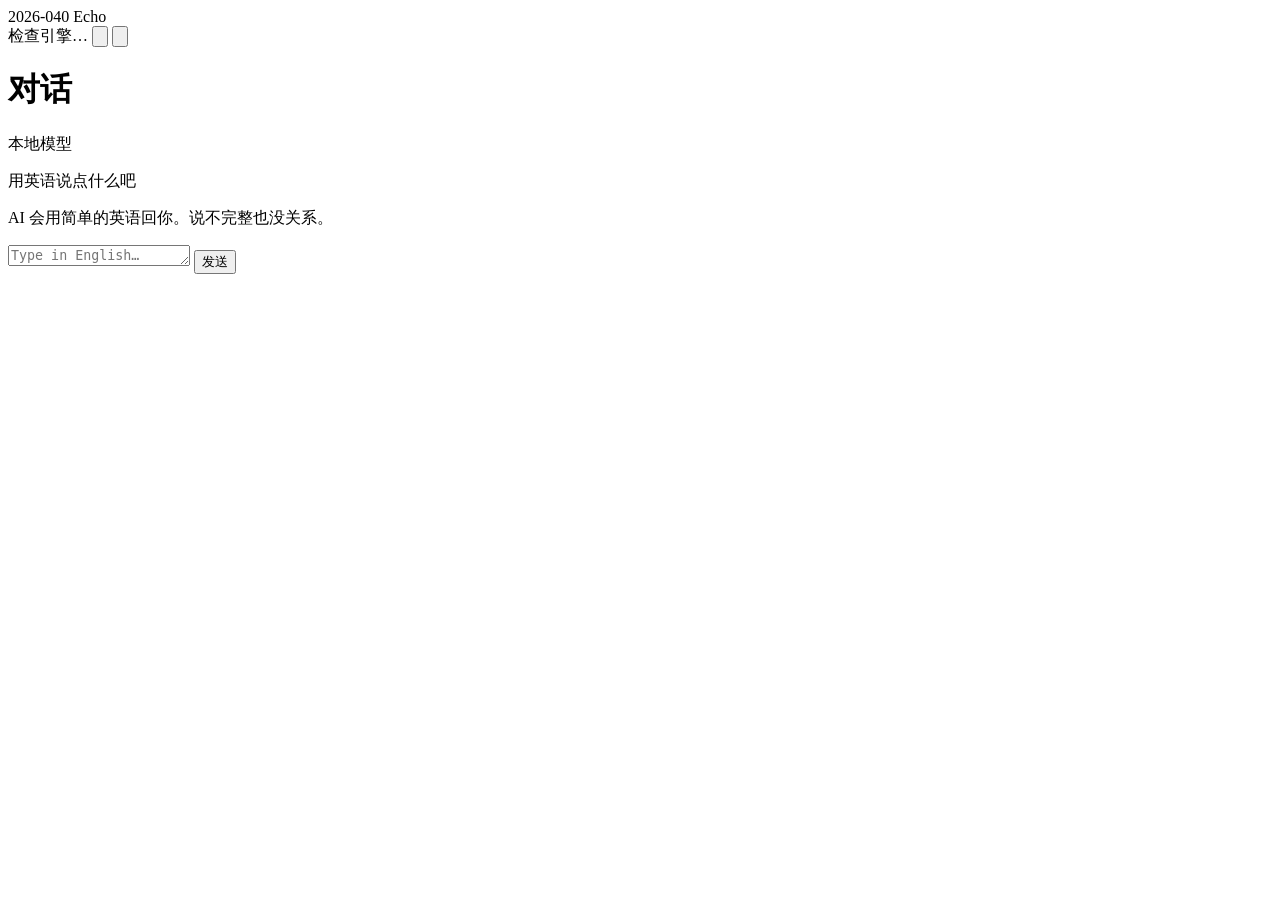
==== b-Code-Echo/src/echo_app/static/index.html @ 50c87a37 "Echo 0.1.0：自带私有推理引擎 + 最简单的英语对话页" ====
<!doctype html>
<html lang="zh-CN">
<head>
  <meta charset="utf-8">
  <meta name="viewport" content="width=device-width, initial-scale=1">
  <meta name="color-scheme" content="dark light">
  <title>Echo</title>
  <script>
    // 首帧前定主题，避免闪白
    (function () {
      var t = null;
      try { t = localStorage.getItem("echo-theme"); } catch (e) {}
      if (!t) t = matchMedia("(prefers-color-scheme: dark)").matches ? "dark" : "light";
      document.documentElement.dataset.theme = t;
    })();
  </script>
  <link rel="stylesheet" href="/static/app.css">
</head>
<body>
  <header class="nav">
    <div class="wrap nav-in">
      <div class="brand">
        <span class="brand-no">2026-040</span>
        <span class="brand-name">Echo</span>
      </div>
      <div class="nav-right">
        <span class="engine" id="engine" data-state="checking">
          <span class="dot" aria-hidden="true"></span><span id="engine-text">检查引擎…</span>
        </span>
        <button class="icon-btn" id="new-chat" aria-label="新对话" title="新对话">
          <svg viewBox="0 0 24 24" aria-hidden="true"><path d="M12 5v14M5 12h14"/></svg>
        </button>
        <button class="icon-btn" id="theme" aria-label="切换主题" title="切换主题">
          <svg viewBox="0 0 24 24" aria-hidden="true"><path d="M20 14.5A8 8 0 0 1 9.5 4a8 8 0 1 0 10.5 10.5z"/></svg>
        </button>
      </div>
    </div>
  </header>

  <main class="wrap chat">
    <div class="section-head">
      <h1>对话</h1>
      <div class="ink-bar"><span id="model-note">本地模型</span></div>
    </div>

    <div class="log" id="log" aria-live="polite">
      <div class="empty" id="empty">
        <p class="empty-title">用英语说点什么吧</p>
        <p class="empty-note">AI 会用简单的英语回你。说不完整也没关系。</p>
      </div>
    </div>
  </main>

  <footer class="composer">
    <form class="wrap composer-in" id="form">
      <textarea id="input" rows="1" placeholder="Type in English…  Enter 发送，Shift+Enter 换行" autocomplete="off"></textarea>
      <button class="btn" id="send" type="submit">发送</button>
    </form>
  </footer>

  <script src="/static/app.js"></script>
</body>
</html>
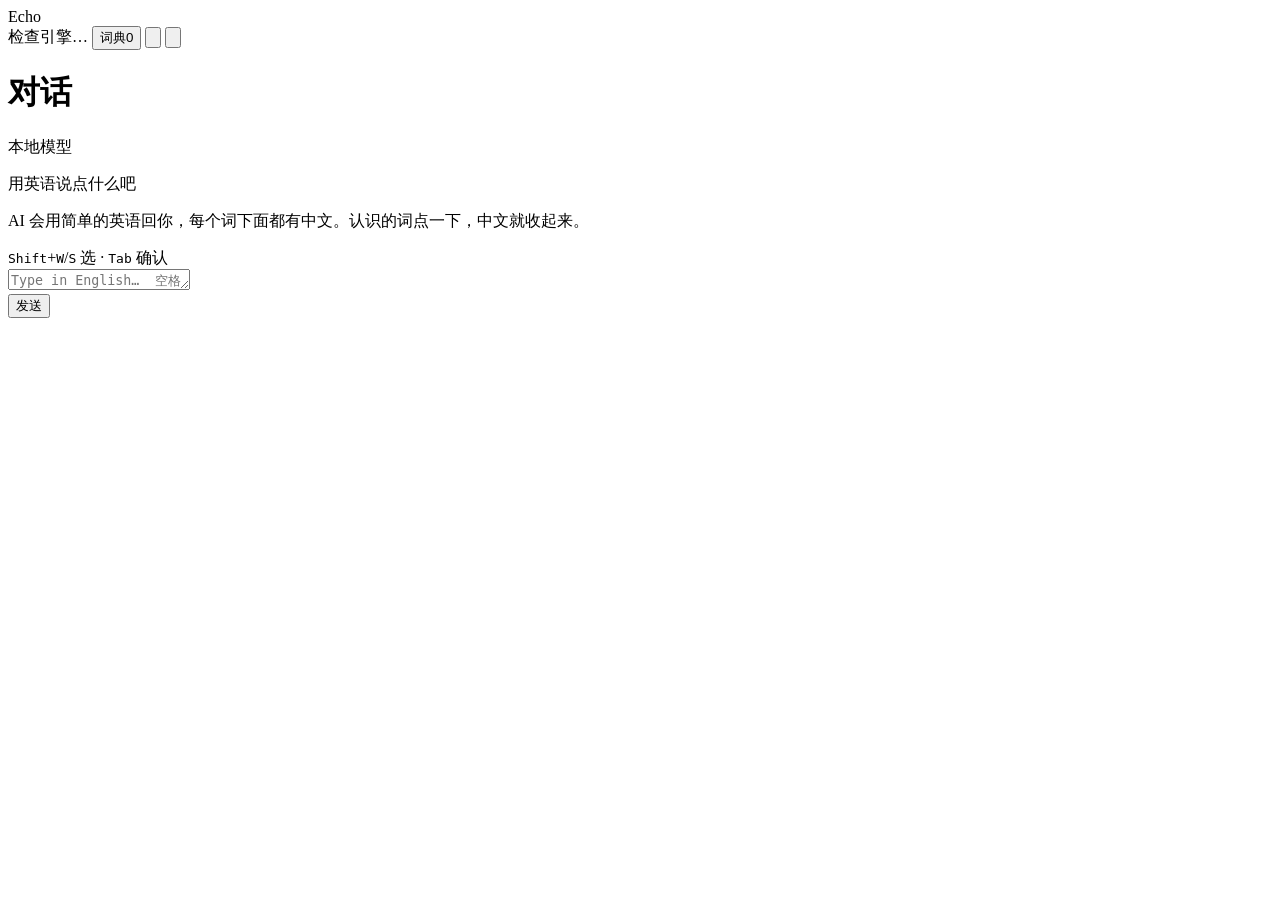
==== commit 80c54def: "Echo 0.2.0：逐词释义、学会词典与输入预测 - 词典：echo-setup 下载 ECDICT 建 SQLite；AI 回复逐词带中文，点词记为学会，导航「词典」看学会的词 - 输入预测：续写" ====
--- a/b-Code-Echo/src/echo_app/static/index.html
+++ b/b-Code-Echo/src/echo_app/static/index.html
@@ -20,13 +20,15 @@
   <header class="nav">
     <div class="wrap nav-in">
       <div class="brand">
-        <span class="brand-no">2026-040</span>
         <span class="brand-name">Echo</span>
       </div>
       <div class="nav-right">
         <span class="engine" id="engine" data-state="checking">
           <span class="dot" aria-hidden="true"></span><span id="engine-text">检查引擎…</span>
         </span>
+        <button class="text-btn" id="open-dict" aria-label="打开词典，查看学会的词">
+          词典<span class="count" id="learned-count">0</span>
+        </button>
         <button class="icon-btn" id="new-chat" aria-label="新对话" title="新对话">
           <svg viewBox="0 0 24 24" aria-hidden="true"><path d="M12 5v14M5 12h14"/></svg>
         </button>
@@ -46,14 +48,36 @@
     <div class="log" id="log" aria-live="polite">
       <div class="empty" id="empty">
         <p class="empty-title">用英语说点什么吧</p>
-        <p class="empty-note">AI 会用简单的英语回你。说不完整也没关系。</p>
+        <p class="empty-note">AI 会用简单的英语回你，每个词下面都有中文。认识的词点一下，中文就收起来。</p>
       </div>
     </div>
   </main>
 
+  <dialog class="dict" id="dict" aria-labelledby="dict-title">
+    <div class="section-head">
+      <h2 id="dict-title">词典</h2>
+      <div class="ink-bar"><span>学会 <b class="num" id="dict-count">0</b> 个词</span></div>
+      <button class="icon-btn" id="close-dict" aria-label="关闭词典">
+        <svg viewBox="0 0 24 24" aria-hidden="true"><path d="M6 6l12 12M18 6L6 18"/></svg>
+      </button>
+    </div>
+    <p class="dict-note">点掉一个词，它就回到「没学会」，对话里重新带上中文。</p>
+    <ul class="dict-list" id="dict-list"></ul>
+    <div class="empty" id="dict-empty" hidden>
+      <p class="empty-title">还没有学会的词</p>
+      <p class="empty-note">在 AI 的回复里点一下认识的词，它就会记到这里。</p>
+    </div>
+  </dialog>
+
   <footer class="composer">
     <form class="wrap composer-in" id="form">
-      <textarea id="input" rows="1" placeholder="Type in English…  Enter 发送，Shift+Enter 换行" autocomplete="off"></textarea>
+      <div class="compose-box">
+        <div class="suggest" id="suggest">
+          <ol class="suggest-list" id="suggest-list" role="listbox" aria-label="下一个词的候选"></ol>
+          <span class="suggest-hint"><kbd>Shift</kbd>+<kbd>W</kbd>/<kbd>S</kbd> 选 · <kbd>Tab</kbd> 确认</span>
+        </div>
+        <textarea id="input" rows="1" placeholder="Type in English…  空格结束一个词，Enter 发送" autocomplete="off" spellcheck="false"></textarea>
+      </div>
       <button class="btn" id="send" type="submit">发送</button>
     </form>
   </footer>
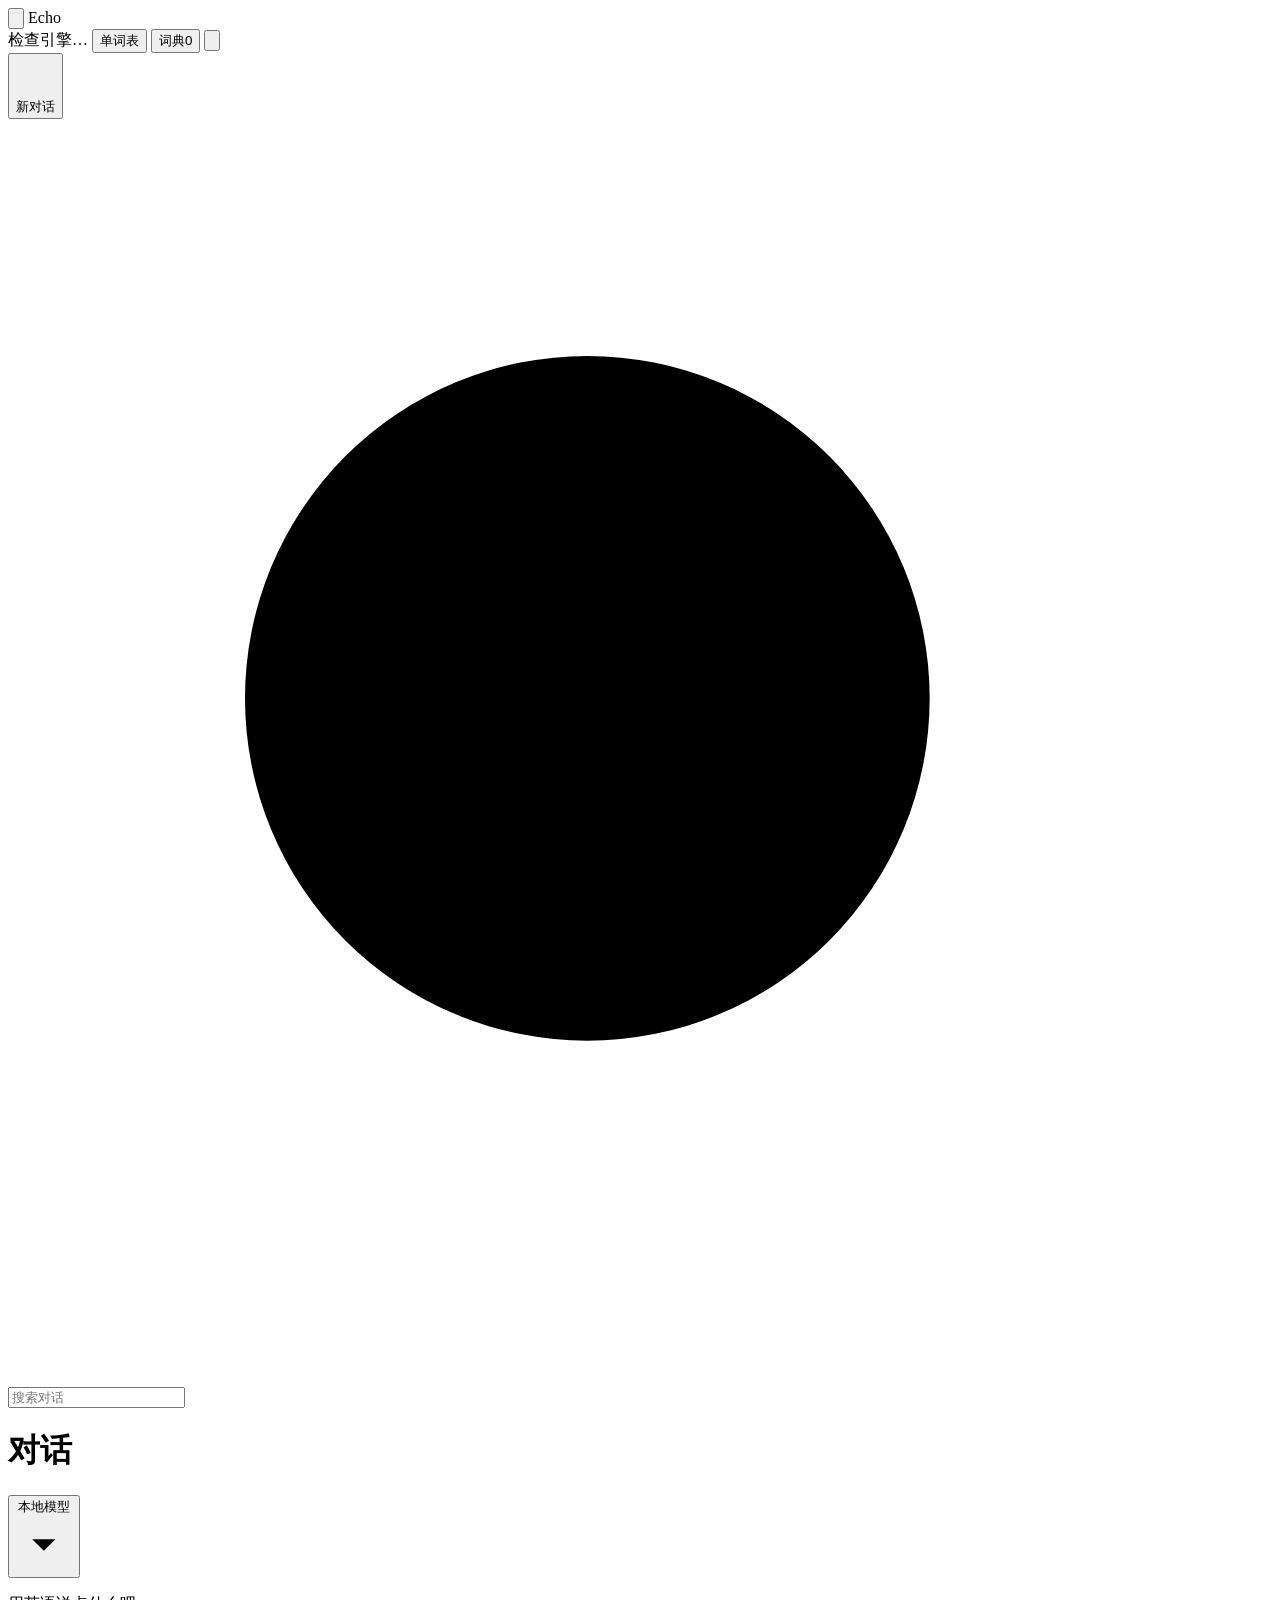
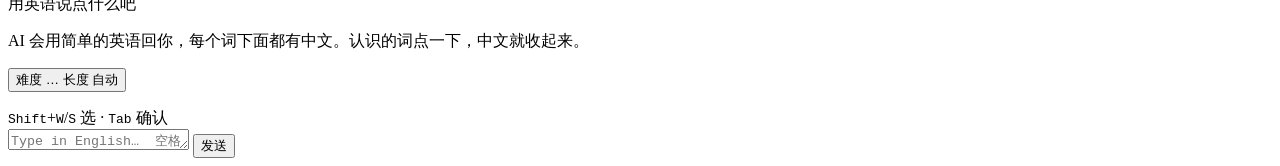
==== commit 398f1e2e: "Echo 0.3.0：难度与回答长度、模型选择、对话历史、Word 单词表练词 - 难度：输入框左侧独立模块，按欧洲语言框架 A1～C2+、国内考试（CET-4/6、专四专八）、雅思口语小分选档，都折" ====
--- a/b-Code-Echo/src/echo_app/static/index.html
+++ b/b-Code-Echo/src/echo_app/static/index.html
@@ -18,19 +18,20 @@
 </head>
 <body>
   <header class="nav">
-    <div class="wrap nav-in">
+    <div class="nav-in">
       <div class="brand">
+        <button class="icon-btn side-toggle" id="side-toggle" aria-label="对话历史" title="对话历史" aria-controls="side" aria-expanded="false">
+          <svg viewBox="0 0 24 24" aria-hidden="true"><path d="M4 6h16M4 12h16M4 18h16"/></svg>
+        </button>
         <span class="brand-name">Echo</span>
       </div>
       <div class="nav-right">
         <span class="engine" id="engine" data-state="checking">
           <span class="dot" aria-hidden="true"></span><span id="engine-text">检查引擎…</span>
         </span>
+        <button class="text-btn" id="open-words" aria-label="打开单词表，导入或挑词练习">单词表</button>
         <button class="text-btn" id="open-dict" aria-label="打开词典，查看学会的词">
           词典<span class="count" id="learned-count">0</span>
-        </button>
-        <button class="icon-btn" id="new-chat" aria-label="新对话" title="新对话">
-          <svg viewBox="0 0 24 24" aria-hidden="true"><path d="M12 5v14M5 12h14"/></svg>
         </button>
         <button class="icon-btn" id="theme" aria-label="切换主题" title="切换主题">
           <svg viewBox="0 0 24 24" aria-hidden="true"><path d="M20 14.5A8 8 0 0 1 9.5 4a8 8 0 1 0 10.5 10.5z"/></svg>
@@ -39,19 +40,86 @@
     </div>
   </header>
 
-  <main class="wrap chat">
-    <div class="section-head">
-      <h1>对话</h1>
-      <div class="ink-bar"><span id="model-note">本地模型</span></div>
+  <div class="shell">
+    <aside class="side" id="side" aria-label="对话历史">
+      <button class="new-chat" id="new-chat">
+        <svg viewBox="0 0 24 24" aria-hidden="true"><path d="M12 5v14M5 12h14"/></svg>新对话
+      </button>
+      <label class="search">
+        <svg viewBox="0 0 24 24" aria-hidden="true"><circle cx="11" cy="11" r="6.5"/><path d="M16 16l4 4"/></svg>
+        <input type="search" id="search" placeholder="搜索对话" autocomplete="off" spellcheck="false" aria-label="搜索对话">
+      </label>
+      <ol class="conv-list" id="conv-list"></ol>
+      <p class="conv-empty" id="conv-empty" hidden></p>
+    </aside>
+
+    <div class="main-col">
+      <main class="chat">
+        <!-- 标题、模型条、练习词常驻在顶上，不随对话滚走 -->
+        <div class="chat-head">
+          <div class="wrap">
+            <div class="section-head">
+              <h1 id="chat-title">对话</h1>
+              <div class="ink-bar">
+                <button class="model-btn" id="model-btn" aria-haspopup="listbox" aria-expanded="false" title="选择模型">
+                  <span id="model-note">本地模型</span>
+                  <svg viewBox="0 0 24 24" aria-hidden="true"><path d="M7 10l5 5 5-5"/></svg>
+                </button>
+                <div class="model-menu" id="model-menu" role="listbox" aria-label="选择模型" hidden></div>
+              </div>
+            </div>
+            <div class="targets" id="targets" hidden>
+              <span class="targets-label">练习词<b class="num" id="targets-count">0/0</b></span>
+              <ol class="target-list" id="target-list" aria-label="这段对话要练的词"></ol>
+            </div>
+          </div>
+        </div>
+
+        <div class="wrap log" id="log" aria-live="polite">
+          <div class="empty" id="empty">
+            <p class="empty-title">用英语说点什么吧</p>
+            <p class="empty-note">AI 会用简单的英语回你，每个词下面都有中文。认识的词点一下，中文就收起来。</p>
+          </div>
+        </div>
+      </main>
+
+      <footer class="composer">
+        <form class="wrap composer-in" id="form">
+          <div class="level-picker">
+            <button type="button" class="level-btn" id="level-btn" aria-haspopup="dialog" aria-expanded="false" aria-controls="level-panel" title="选择对话难度">
+              <span class="level-label">难度</span>
+              <span class="level-value" id="level-value">…</span>
+              <span class="level-length" id="level-length">长度 自动</span>
+            </button>
+            <div class="level-panel" id="level-panel" role="dialog" aria-label="对话难度和回答长度" hidden>
+              <div class="level-tabs" id="level-tabs" role="tablist" aria-label="评价标准"></div>
+              <div class="level-grid" id="level-grid" role="radiogroup"></div>
+              <p class="level-note" id="level-note"></p>
+              <div class="length-box">
+                <div class="length-head">
+                  <label for="length">回答长度</label>
+                  <span class="length-name" id="length-name">自动</span>
+                </div>
+                <input type="range" id="length" min="0" max="5" step="1" value="0" aria-describedby="length-note">
+                <div class="length-ticks" id="length-ticks" aria-hidden="true"></div>
+                <p class="level-note" id="length-note"></p>
+              </div>
+            </div>
+          </div>
+          <div class="compose-box">
+            <div class="suggest" id="suggest">
+              <ol class="suggest-list" id="suggest-list" role="listbox" aria-label="下一个词的候选"></ol>
+              <span class="suggest-hint"><kbd>Shift</kbd>+<kbd>W</kbd>/<kbd>S</kbd> 选 · <kbd>Tab</kbd> 确认</span>
+            </div>
+            <div class="compose-row">
+              <textarea id="input" rows="1" placeholder="Type in English…  空格结束一个词，Enter 发送" autocomplete="off" spellcheck="false"></textarea>
+              <button class="btn send-btn" id="send" type="submit">发送</button>
+            </div>
+          </div>
+        </form>
+      </footer>
     </div>
-
-    <div class="log" id="log" aria-live="polite">
-      <div class="empty" id="empty">
-        <p class="empty-title">用英语说点什么吧</p>
-        <p class="empty-note">AI 会用简单的英语回你，每个词下面都有中文。认识的词点一下，中文就收起来。</p>
-      </div>
-    </div>
-  </main>
+  </div>
 
   <dialog class="dict" id="dict" aria-labelledby="dict-title">
     <div class="section-head">
@@ -69,18 +137,32 @@
     </div>
   </dialog>
 
-  <footer class="composer">
-    <form class="wrap composer-in" id="form">
-      <div class="compose-box">
-        <div class="suggest" id="suggest">
-          <ol class="suggest-list" id="suggest-list" role="listbox" aria-label="下一个词的候选"></ol>
-          <span class="suggest-hint"><kbd>Shift</kbd>+<kbd>W</kbd>/<kbd>S</kbd> 选 · <kbd>Tab</kbd> 确认</span>
-        </div>
-        <textarea id="input" rows="1" placeholder="Type in English…  空格结束一个词，Enter 发送" autocomplete="off" spellcheck="false"></textarea>
-      </div>
-      <button class="btn" id="send" type="submit">发送</button>
-    </form>
-  </footer>
+  <dialog class="dict words" id="words" aria-labelledby="words-title">
+    <div class="section-head">
+      <h2 id="words-title">单词表</h2>
+      <div class="ink-bar"><span id="words-summary">从 Word 导入单词表，挑几个词专门练</span></div>
+      <button class="icon-btn" id="close-words" aria-label="关闭单词表">
+        <svg viewBox="0 0 24 24" aria-hidden="true"><path d="M6 6l12 12M18 6L6 18"/></svg>
+      </button>
+    </div>
+    <div class="words-tools">
+      <div class="wl-tabs" id="wl-tabs" role="tablist" aria-label="单词表"></div>
+      <label class="text-btn import-btn" title="导入 .docx 单词表：每段一个词，或者表格里一行一个词">
+        导入 Word<input type="file" id="import-file" accept=".docx" hidden>
+      </label>
+    </div>
+    <p class="dict-note" id="import-note" hidden></p>
+    <div class="groups" id="groups" role="tablist" aria-label="分组"></div>
+    <ul class="word-grid" id="word-grid"></ul>
+    <div class="empty" id="words-empty" hidden>
+      <p class="empty-title">还没有单词表</p>
+      <p class="empty-note">点「导入 Word」选一个 .docx：每段一个词，或者表格里一行一个词（可带音标和释义）。</p>
+    </div>
+    <div class="words-foot" id="words-foot" hidden>
+      <span class="pick-note" id="pick-note"></span>
+      <button class="btn" id="start-practice">开始练习</button>
+    </div>
+  </dialog>
 
   <script src="/static/app.js"></script>
 </body>
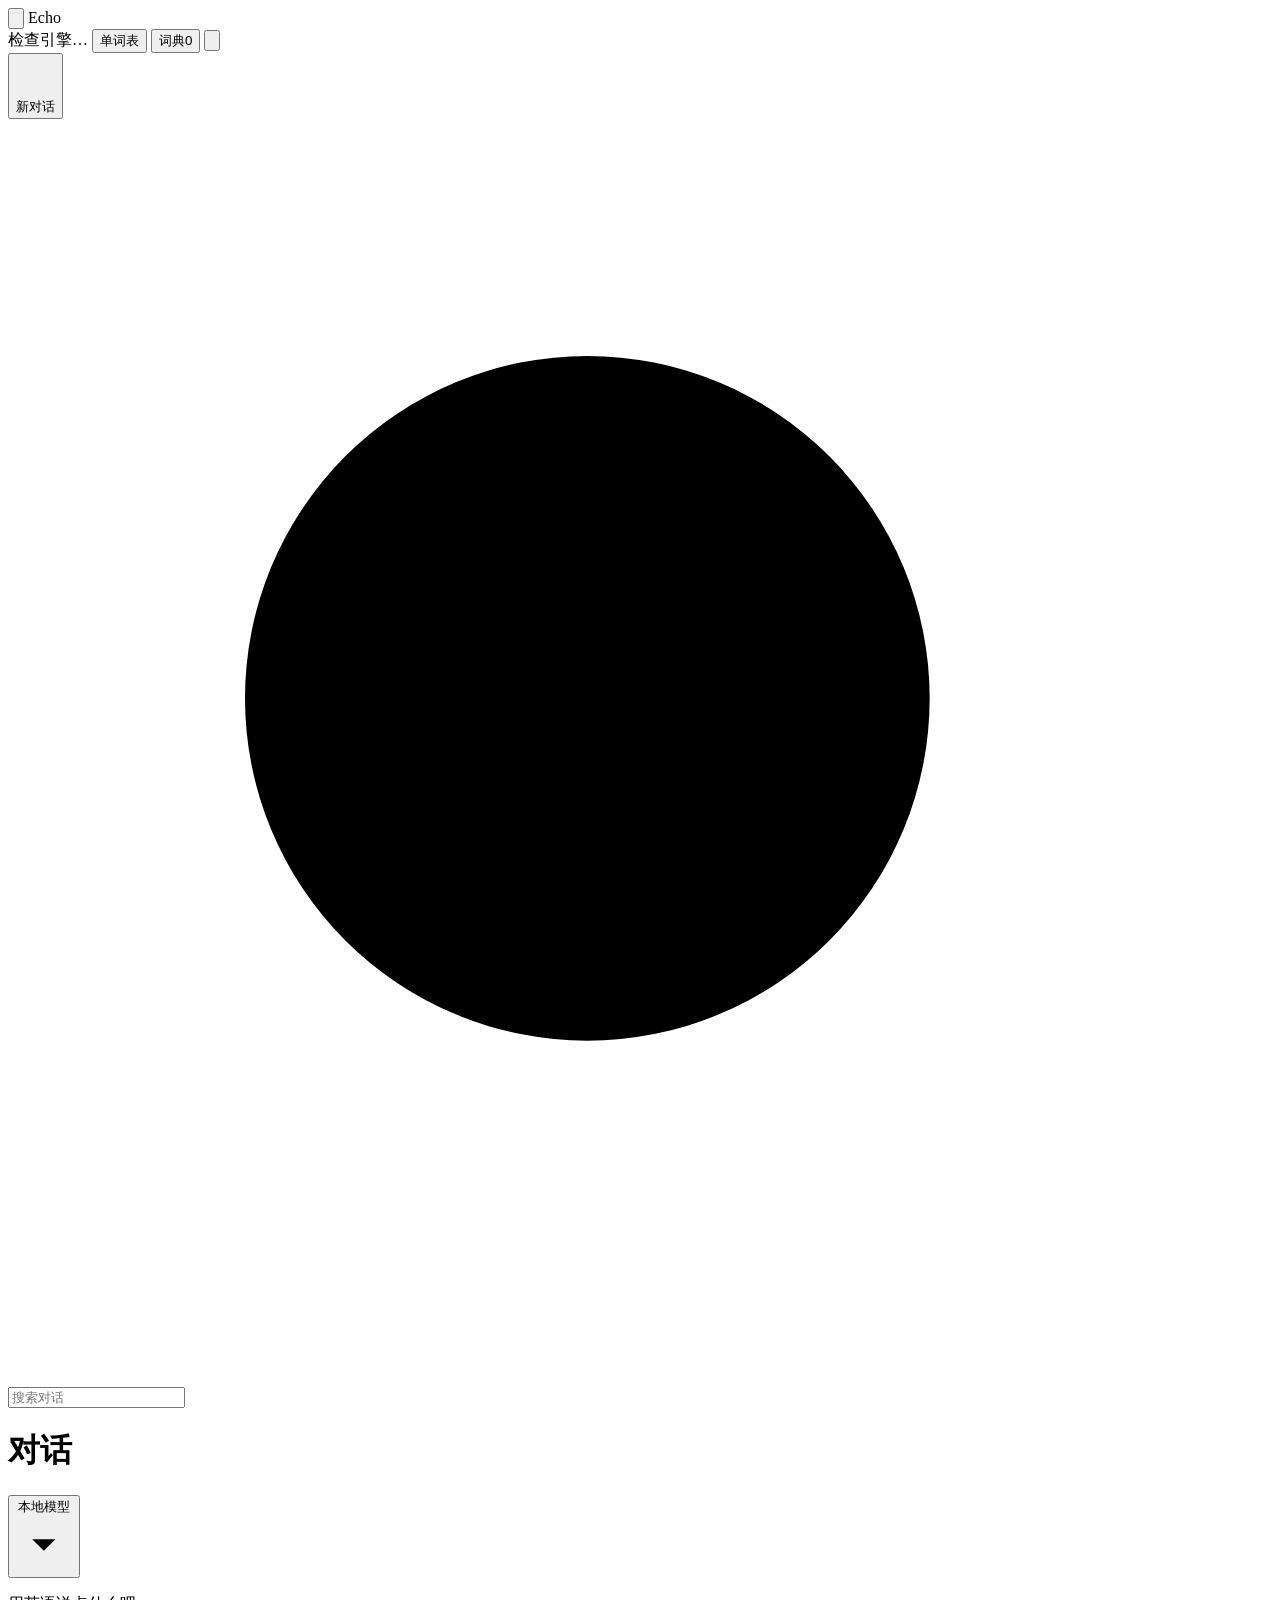
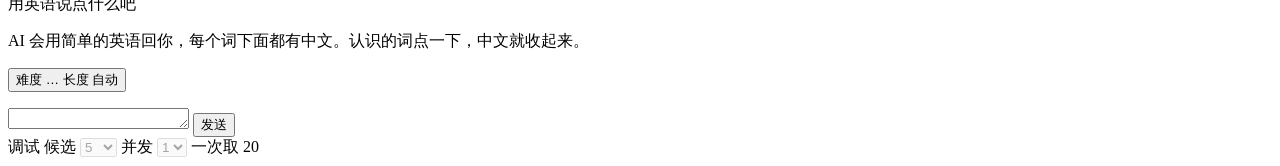
==== commit bf5205c8: "feat: 新增原生共享 KV 内核、中文输入与网页伴读，记录 ToT 规划" ====
--- a/b-Code-Echo/src/echo_app/static/index.html
+++ b/b-Code-Echo/src/echo_app/static/index.html
@@ -14,7 +14,8 @@
       document.documentElement.dataset.theme = t;
     })();
   </script>
-  <link rel="stylesheet" href="/static/app.css">
+  <!-- 固定版本兼容已运行的旧服务；新服务按资源内容替换版本。 -->
+  <link rel="stylesheet" href="/static/app.css?v=debug3">
 </head>
 <body>
   <header class="nav">
@@ -109,12 +110,28 @@
           <div class="compose-box">
             <div class="suggest" id="suggest">
               <ol class="suggest-list" id="suggest-list" role="listbox" aria-label="下一个词的候选"></ol>
-              <span class="suggest-hint"><kbd>Shift</kbd>+<kbd>W</kbd>/<kbd>S</kbd> 选 · <kbd>Tab</kbd> 确认</span>
             </div>
             <div class="compose-row">
-              <textarea id="input" rows="1" placeholder="Type in English…  空格结束一个词，Enter 发送" autocomplete="off" spellcheck="false"></textarea>
+              <textarea id="input" rows="1" aria-label="输入消息" lang="en" inputmode="text" autocomplete="off" spellcheck="false" readonly></textarea>
               <button class="btn send-btn" id="send" type="submit">发送</button>
             </div>
+          </div>
+          <div class="debug-options" role="group" aria-label="预测调试">
+            <span class="debug-label">调试</span>
+            <label for="debug-candidates">候选
+              <select id="debug-candidates" title="最多显示的候选数量；一次仍取 20 个 token" disabled>
+                <option value="1">1</option><option value="3">3</option>
+                <option value="5" selected>5</option><option value="8">8</option>
+                <option value="10">10</option><option value="15">15</option><option value="20">20</option>
+              </select>
+            </label>
+            <label for="debug-parallel">并发
+              <select id="debug-parallel" title="原生模式：1 正文结束后选义，2 正文与选义交错执行；兼容模式会重启引擎" disabled>
+                <option value="1" selected>1</option><option value="2">2</option>
+              </select>
+            </label>
+            <span class="debug-status" id="debug-status" role="status" aria-live="polite">一次取 20</span>
+            <span id="input-mode" hidden aria-hidden="true"></span>
           </div>
         </form>
       </footer>
@@ -164,6 +181,7 @@
     </div>
   </dialog>
 
-  <script src="/static/app.js"></script>
+  <script src="/static/composer_input.js"></script>
+  <script src="/static/app.js?v=debug3"></script>
 </body>
 </html>
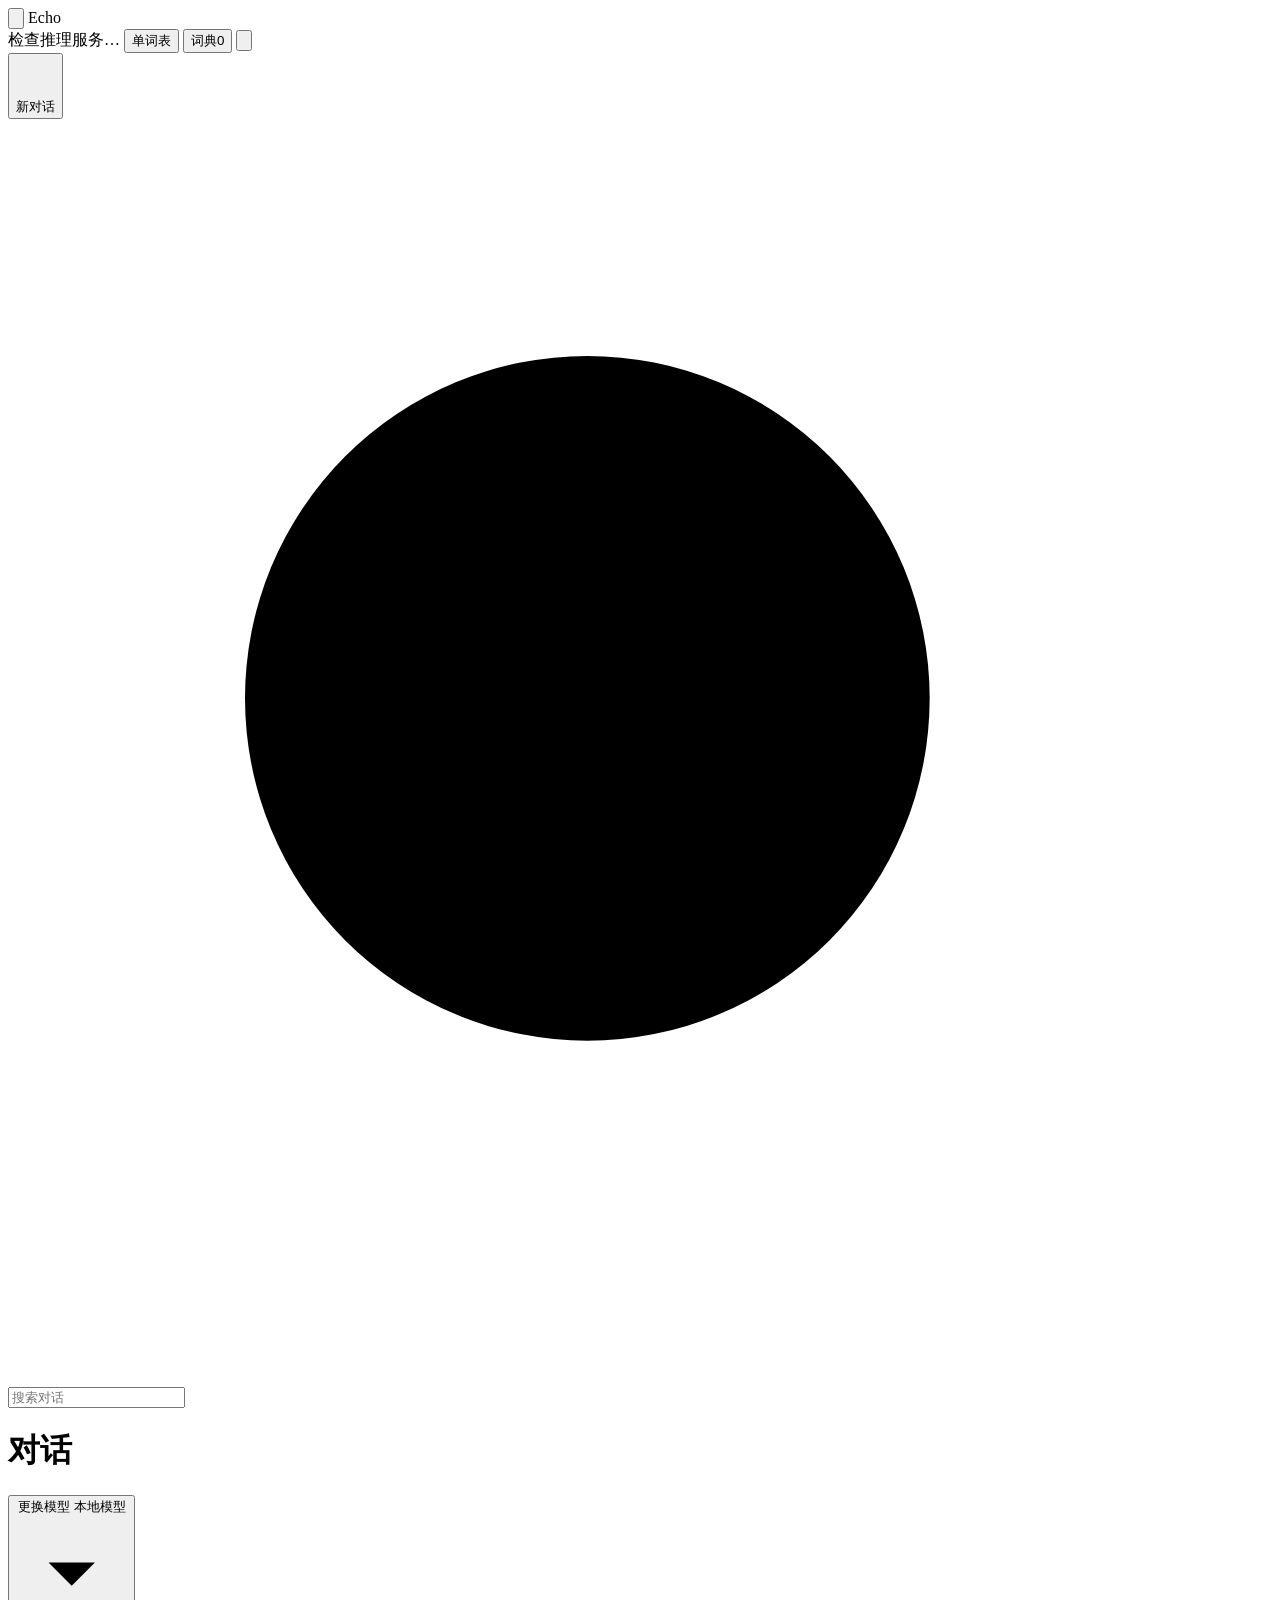
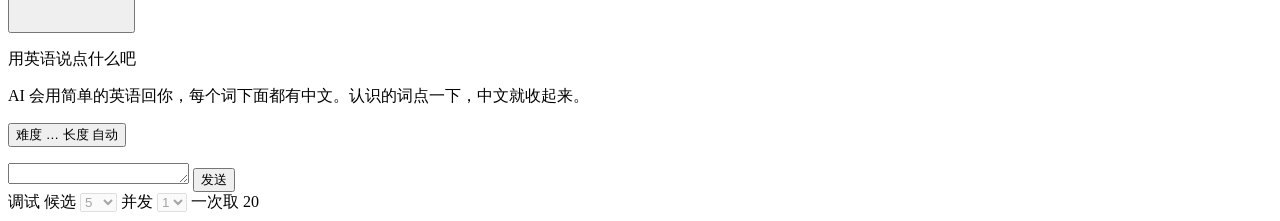
==== commit 92b3809d: "融入本地服务外置模型推理" ====
--- a/b-Code-Echo/src/echo_app/static/index.html
+++ b/b-Code-Echo/src/echo_app/static/index.html
@@ -28,7 +28,7 @@
       </div>
       <div class="nav-right">
         <span class="engine" id="engine" data-state="checking">
-          <span class="dot" aria-hidden="true"></span><span id="engine-text">检查引擎…</span>
+          <span class="dot" aria-hidden="true"></span><span id="engine-text">检查推理服务…</span>
         </span>
         <button class="text-btn" id="open-words" aria-label="打开单词表，导入或挑词练习">单词表</button>
         <button class="text-btn" id="open-dict" aria-label="打开词典，查看学会的词">
@@ -62,7 +62,8 @@
             <div class="section-head">
               <h1 id="chat-title">对话</h1>
               <div class="ink-bar">
-                <button class="model-btn" id="model-btn" aria-haspopup="listbox" aria-expanded="false" title="选择模型">
+                <button class="model-btn" id="model-btn" aria-haspopup="listbox" aria-expanded="false" title="更换模型">
+                  <span>更换模型</span>
                   <span id="model-note">本地模型</span>
                   <svg viewBox="0 0 24 24" aria-hidden="true"><path d="M7 10l5 5 5-5"/></svg>
                 </button>
@@ -126,7 +127,7 @@
               </select>
             </label>
             <label for="debug-parallel">并发
-              <select id="debug-parallel" title="原生模式：1 正文结束后选义，2 正文与选义交错执行；兼容模式会重启引擎" disabled>
+              <select id="debug-parallel" title="Echo 同时发出的推理请求上限；外部服务自行排队，不改变服务槽数" disabled>
                 <option value="1" selected>1</option><option value="2">2</option>
               </select>
             </label>
